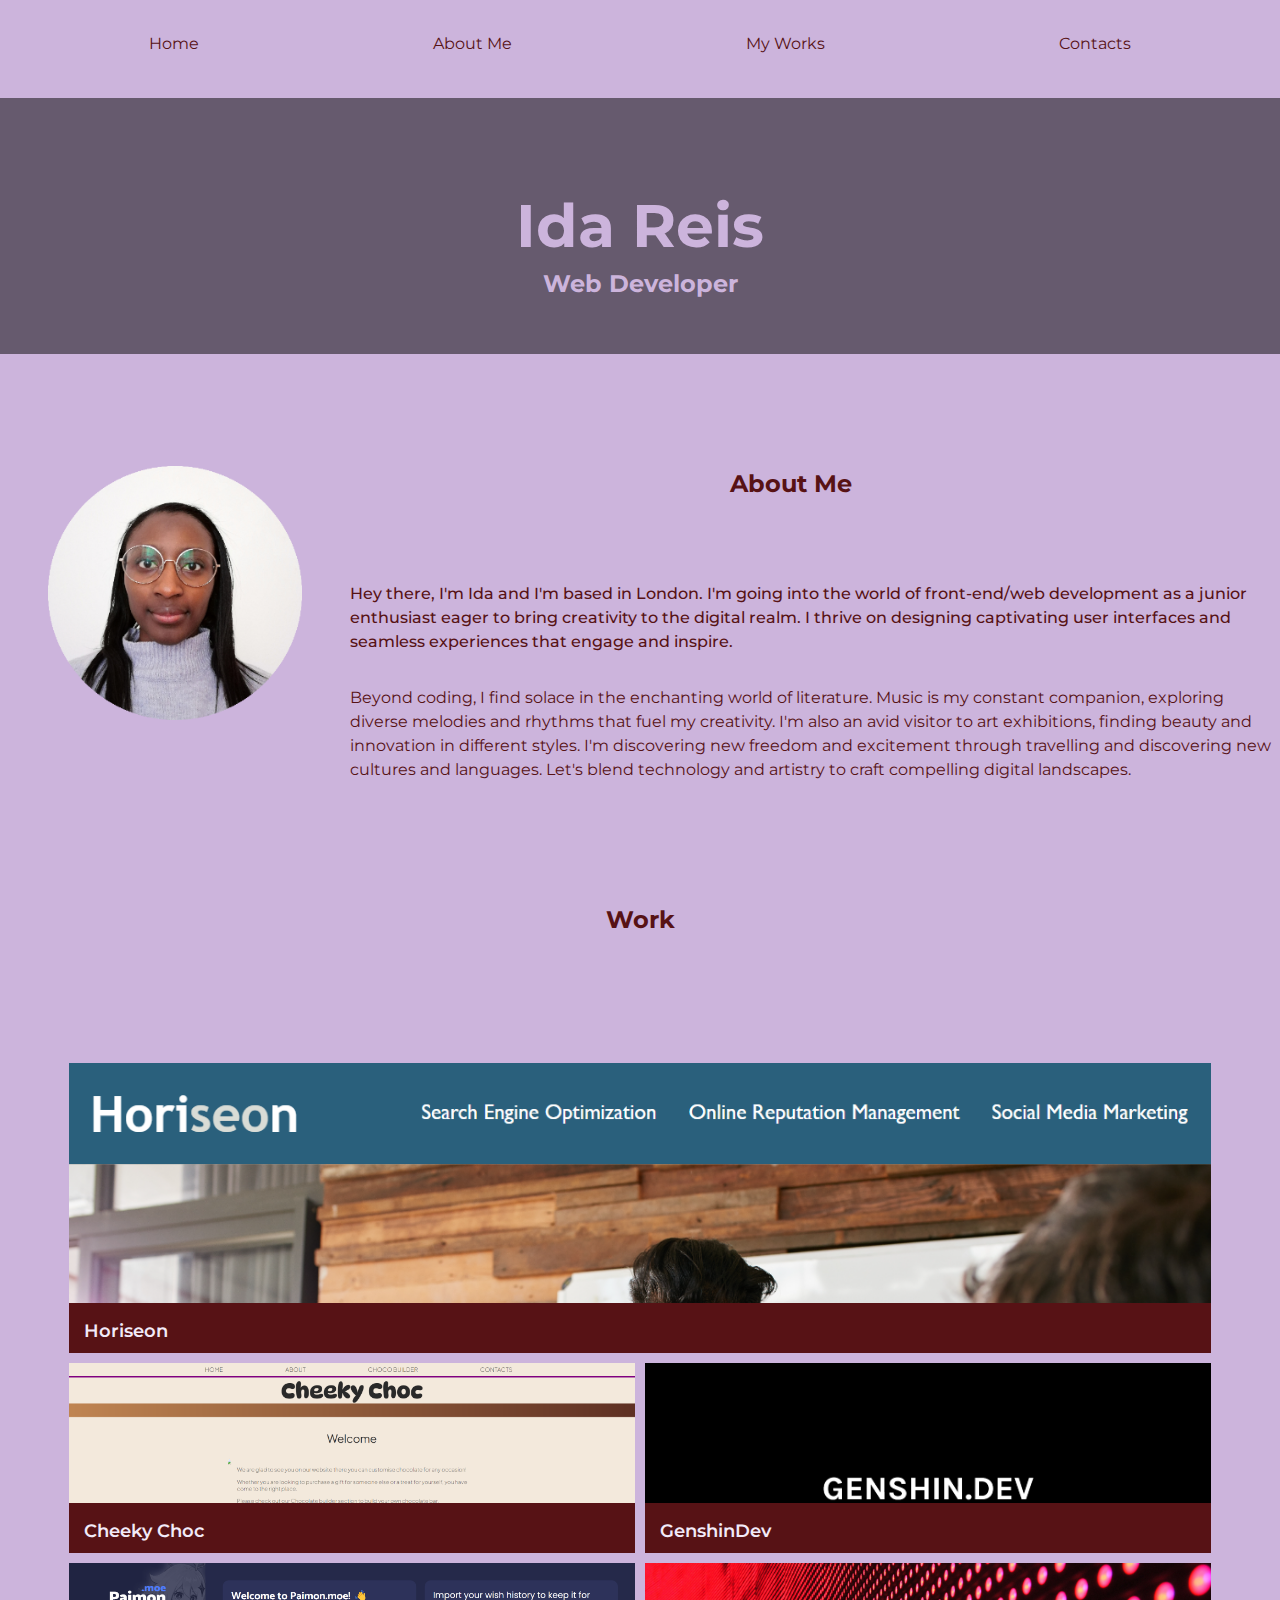
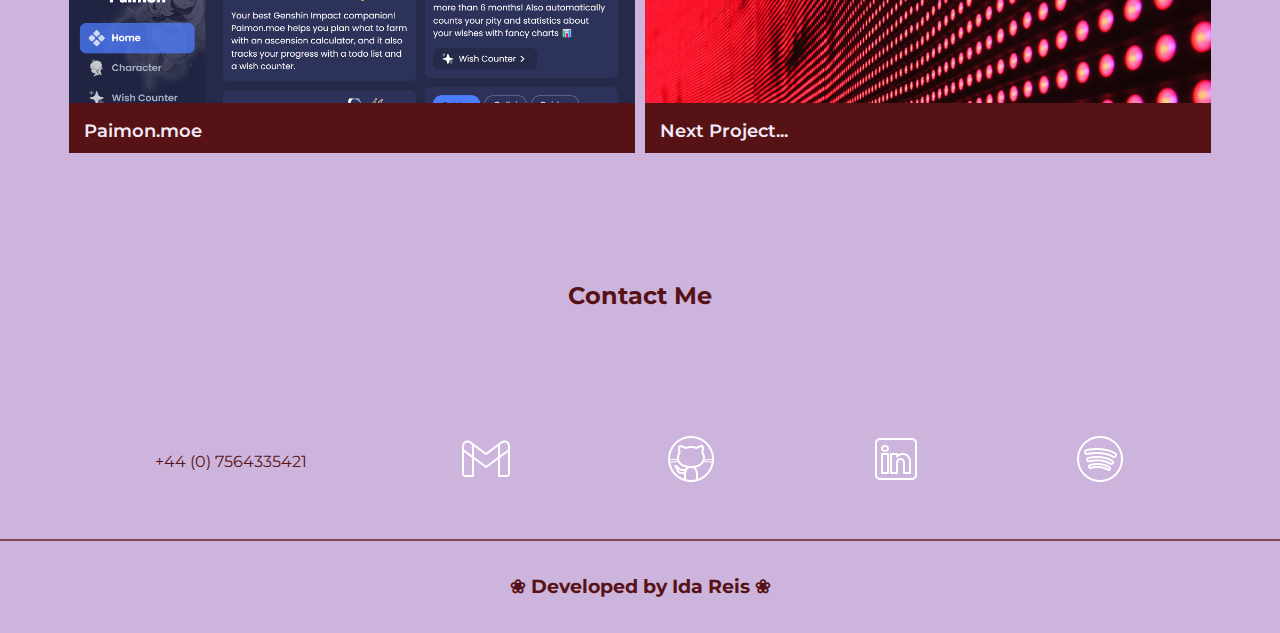
==== index.html @ 4b5e8bd7 "corrections to README and directories" ====
<!DOCTYPE html>
<html lang="en-gb">

<head>
  <meta charset="UTF-8">
  <meta name="viewport" content="width=device-width, initial-scale=1.0">
  <meta http-equiv="X-UA-Compatible" content="ie=edge">
  <title>Ida Reis // Web Developer</title>
  <link rel="stylesheet" href="../assets/css/style.css" />
  <link rel="preconnect" href="https://fonts.googleapis.com">
  <link rel="preconnect" href="https://fonts.gstatic.com" crossorigin>
  <link href="https://fonts.googleapis.com/css2?family=Montserrat:wght@200;400;700&display=swap" rel="stylesheet">
</head>

<body>

  <header>

    
    <nav class="navigation">
    <a href="#home">Home</a>
    <a href="#about">About Me</a>
    <a href="#work">My Works</a>
    <a href="#contacts">Contacts</a>
    </nav>

  </header>

  <!-- hero banner -->
  <section class="hero-banner">
    <section class="hero-text">
      <h1 id="home">Ida Reis</h1>
      <h2 id="home">Web Developer</h2>
    </section>
  </section>

  <main>
    <!-- about me -->
    <section class="page-section">

      <section id="pic-about">
      <img src="../assets/images/ida-modified.png" alt="profile picture" class="pro-pic">
      <h2>About Me</h2>
      </section>

      <p id="about-me">
        Hey there, I'm Ida and I'm based in London. I'm going into the world of front-end/web development as a junior enthusiast eager to bring creativity to the digital realm. 
        I thrive on designing captivating user interfaces and seamless experiences that engage and inspire. 
        <p>Beyond coding, I find solace in the enchanting world of literature. Music is my constant companion, exploring diverse melodies and rhythms that fuel my creativity. I'm also an avid visitor to art exhibitions, finding beauty and innovation in different styles. I'm discovering new freedom and excitement through travelling and discovering new cultures and languages. Let's blend technology and artistry to craft compelling digital landscapes.</p>
      </p>
      
    </section>

    <!-- portfolio container -->
    <section class="main-section">

      <h2>Work</h2>

      <section id="works">

      <a href="https://idareis.github.io/horiseon-code-refactor/" id="horiseon" class="gridArea" target="_blank"><div class="heading">Horiseon</div></a>
      <a href="https://idareis.github.io/final-project-cfg/" id="cheekyChoc" class="gridArea" target="_blank"><div class="heading">Cheeky Choc</div></a>
      <a href="https://genshin.dev/" id="genshinDev" class="gridArea" target="_blank"><div class="heading">GenshinDev</div></a>
      <a href="https://paimon.moe/" id="paimonMoe" class="gridArea" target="_blank"><div class="heading">Paimon.moe</div></a>
      <a href="https://github.com/idareis/#" id="unfinishedProject" class="gridArea" target="_blank"><div class="heading">Next Project...</div></a>

      </section>
    </section>

    <!-- contact -->
    <section class="page-section-contact">

      <h2>Contact Me</h2>

      <section id="contacts">
      
      <a href="#">+44 (0) 7564335421</a>
      <a href="https://github.com/idareis/#" target="_blank"><img src="../assets/images/icons8-gmail-50.png" alt="gmail small white icon"></a>
      <a href="https://github.com/idareis" target="_blank"><img src="../assets/images/icons8-github-50.png" alt="github small white icon"></a>
      <a href="https://www.linkedin.com/in/ida-reis-351355116/ target="_blank"><img src="../assets/images/icons8-linkedin-50.png" alt="linkedin small white icon"></a>
      <a href="https://open.spotify.com/user/i.reis?si=23aa4fbc005845ab target="_blank"><img src="../assets/images/icons8-spotify-50.png" alt="spotify small white icon"></a>
      </section>
    </section>
  </main>

  <hr style="border: none; height: 2px; background-color: #7E4857;"/>
  
  <footer class="footer">
    <h3> ❀ Developed by <a href="https://github.com/idareis">Ida Reis</a> ❀ </h3>
  </footer>
</body>

</html>
---- assets/css/style.css ----
* {
  color: #571215;
  box-sizing: border-box;
  margin: 0;
  padding: 0;
}

body {
  background-color: #ccb4dc;
  margin: 0;
  padding: 0;
  font-family: 'Montserrat', sans-serif;
  line-height: 1.5;
}

.navigation{
  display: flex;
  justify-content: space-around;
  margin: 1em;
  padding: 1em;
}

a{
  text-decoration: none;
}

a:hover{
  color: #7E4857;
}

.hero-banner{
  background-image:  linear-gradient(rgba(0,0,0,0.5), rgba(0,0,0,0.5)), url("../images/yusuf-onuk-pGpbccZU3vk-unsplash.jpg");
  height: 50%;
  background-position: center;
  background-repeat: no-repeat;
  background-size: cover;
  position: relative;
  padding: 10%;
  margin-top: 2%;
  margin-bottom: 5%;
}

.hero-text h1, .hero-text h2 {
  text-align: center;
  position: absolute;
  left: 50%;
  transform: translate(-50%, -50%);
  color: #ccb4dc;
}

.hero-text h1{
  font-size: 60px;
  top: 50%;
}

.hero-text h2{
  top: 73%;
}

.pro-pic{
float: left;
height: 350px;
width: 350px;
padding: 3em;
}

#pic-about h2{
  display: block;
  padding: 2em;
  text-align: center;
}

#about-me{
  padding: 1em;
  margin: 1em;
  text-align: left;
  font-weight: 500;
}

.main-section h2{
  display: block;
  padding: 2em;
  margin: 3em;
  text-align: center;
}

#works{
  margin: 0px 5%;
  display: grid;
  grid-template-columns: 50% 50%;
  grid-template-rows: 300px 200px 200px;
  grid-template-areas: 
  "horiseon horiseon"
  "cheekyChoc genshinDev"
  "paimonMoe unfinishedProject";
}

.gridArea {
  background-position: top;
  background-size: cover;
  background-repeat: no-repeat;
  margin: 5px;
  cursor: pointer;
  display: grid;
  align-content: end;
}

.heading {
  position: relative;
  background-color: #571215;
  padding: 15px;
  height: 50px;
  color: #f2eaf8;
  font-size: 18px;
  font-weight: 600;
}

.heading:hover{
  color: #ccb4dc;
}


#horiseon{
  grid-area: horiseon;
  background-image: url(../images/127.0.0.1_5500_horiseon-code-refactor_index.html.png);
}

#cheekyChoc{
  grid-area: cheekyChoc;
  background-image: url(../images/idareis.github.io_final-project-cfg_.png);
}

#genshinDev{
  grid-area: genshinDev;
  background-image: url(../images/genshin.dev_.png);
}

#paimonMoe{
  grid-area: paimonMoe;
  background-image: url(../images/paimon.moe_.png);
}

#unfinishedProject{
  grid-area: unfinishedProject;
  background-image: url(../images/02-portfolio-1.jpg);
}


.page-section-contact h2{
  display: block;
  padding: 2em;
  margin: 3em;
  text-align: center;
}

#contacts{
  display: flex;
flex-wrap: wrap;
justify-content: space-evenly;
align-items: center;
align-content: center;
margin-bottom: 3em;
}

.footer{
  text-align: center;
  margin: 1em;
  padding: 1em;
}

@media screen and (max-width: 1000px) {
}

@media only screen and (max-width: 768px) {
  .hero-text h1{
    font-size: 25px;
    top: 50%;
  }
}
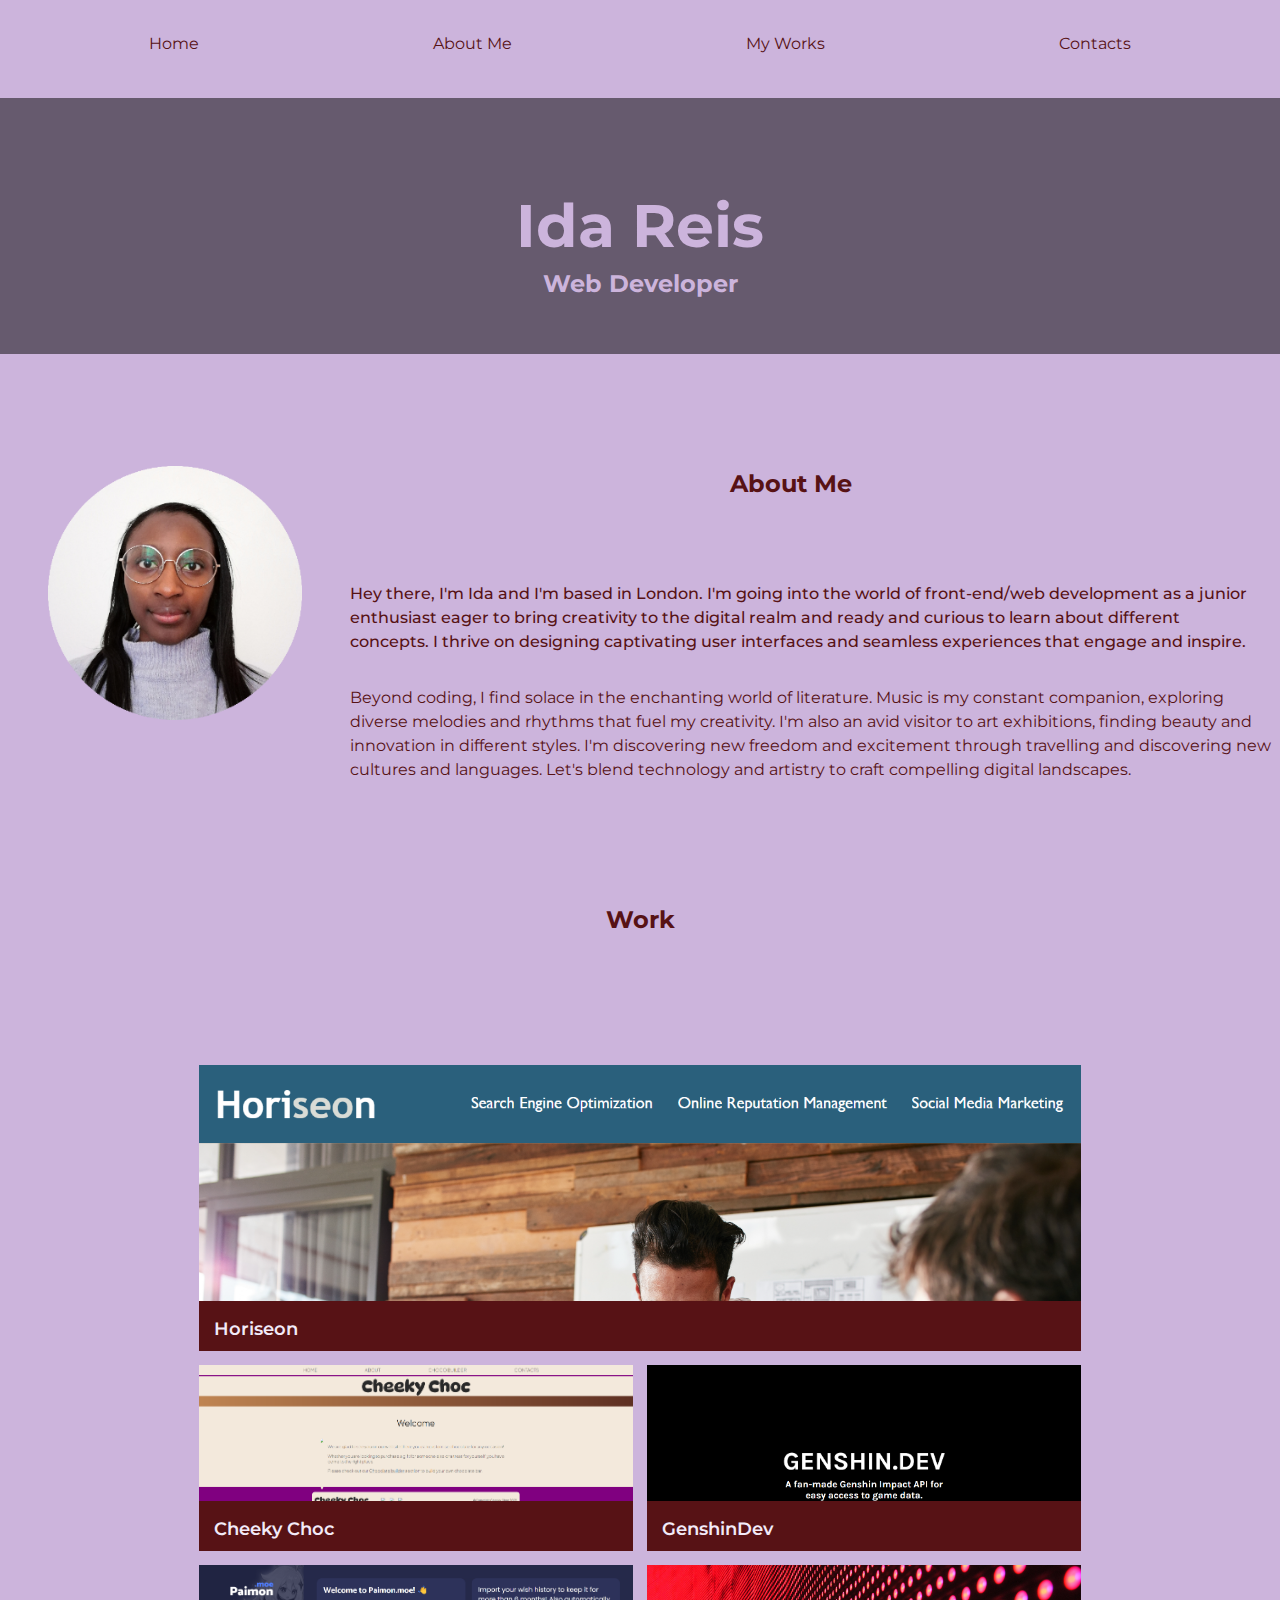
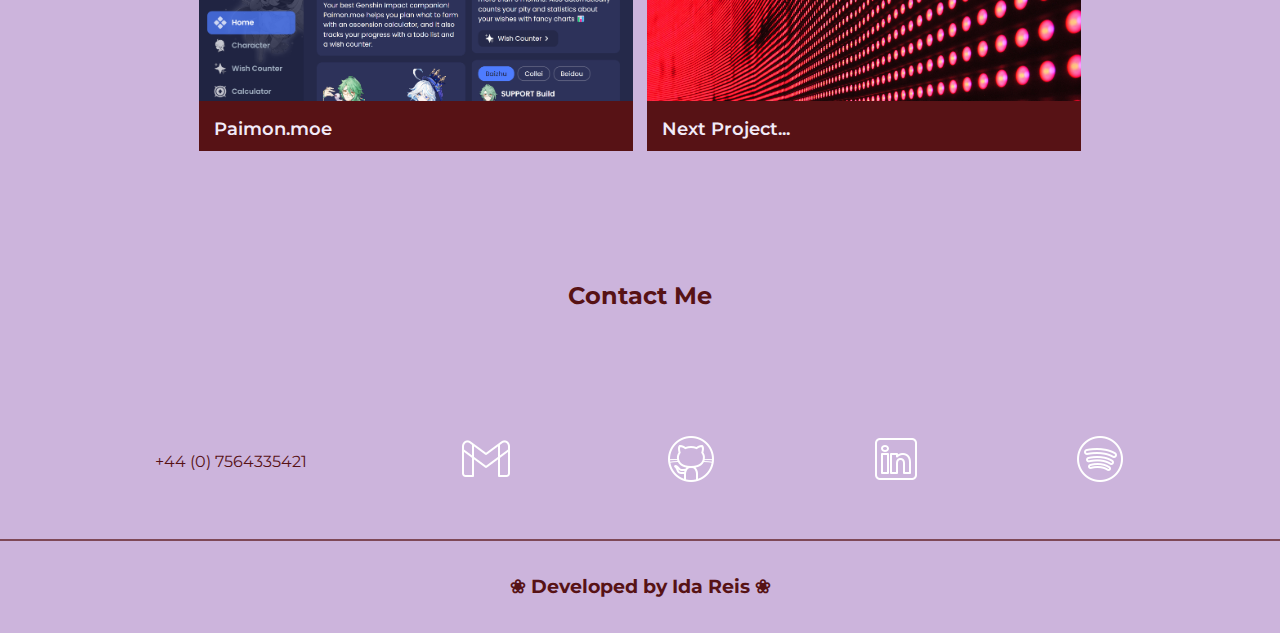
==== commit ab45b6bd: "adding README info, comments and cleaning up" ====
--- a/index.html
+++ b/index.html
@@ -6,7 +6,7 @@
   <meta name="viewport" content="width=device-width, initial-scale=1.0">
   <meta http-equiv="X-UA-Compatible" content="ie=edge">
   <title>Ida Reis // Web Developer</title>
-  <link rel="stylesheet" href="../assets/css/style.css" />
+  <link rel="stylesheet" href="../assets/css/style.css">
   <link rel="preconnect" href="https://fonts.googleapis.com">
   <link rel="preconnect" href="https://fonts.gstatic.com" crossorigin>
   <link href="https://fonts.googleapis.com/css2?family=Montserrat:wght@200;400;700&display=swap" rel="stylesheet">
@@ -15,8 +15,7 @@
 <body>
 
   <header>
-
-    
+    <!-- navigation bar -->
     <nav class="navigation">
     <a href="#home">Home</a>
     <a href="#about">About Me</a>
@@ -44,7 +43,7 @@
       </section>
 
       <p id="about-me">
-        Hey there, I'm Ida and I'm based in London. I'm going into the world of front-end/web development as a junior enthusiast eager to bring creativity to the digital realm. 
+        Hey there, I'm Ida and I'm based in London. I'm going into the world of front-end/web development as a junior enthusiast eager to bring creativity to the digital realm and ready and curious to learn about different concepts.
         I thrive on designing captivating user interfaces and seamless experiences that engage and inspire. 
         <p>Beyond coding, I find solace in the enchanting world of literature. Music is my constant companion, exploring diverse melodies and rhythms that fuel my creativity. I'm also an avid visitor to art exhibitions, finding beauty and innovation in different styles. I'm discovering new freedom and excitement through travelling and discovering new cultures and languages. Let's blend technology and artistry to craft compelling digital landscapes.</p>
       </p>
@@ -55,7 +54,7 @@
     <section class="main-section">
 
       <h2>Work</h2>
-
+      <!-- grid -->
       <section id="works">
 
       <a href="https://idareis.github.io/horiseon-code-refactor/" id="horiseon" class="gridArea" target="_blank"><div class="heading">Horiseon</div></a>
@@ -84,7 +83,7 @@
   </main>
 
   <hr style="border: none; height: 2px; background-color: #7E4857;"/>
-  
+  <!-- footer -->
   <footer class="footer">
     <h3> ❀ Developed by <a href="https://github.com/idareis">Ida Reis</a> ❀ </h3>
   </footer>
--- a/assets/css/style.css
+++ b/assets/css/style.css
@@ -13,6 +13,7 @@
   line-height: 1.5;
 }
 
+  /* navigation bar*/
 .navigation{
   display: flex;
   justify-content: space-around;
@@ -28,6 +29,7 @@
   color: #7E4857;
 }
 
+/*hero banner*/
 .hero-banner{
   background-image:  linear-gradient(rgba(0,0,0,0.5), rgba(0,0,0,0.5)), url("../images/yusuf-onuk-pGpbccZU3vk-unsplash.jpg");
   height: 50%;
@@ -57,6 +59,7 @@
   top: 73%;
 }
 
+/*profile picture*/
 .pro-pic{
 float: left;
 height: 350px;
@@ -64,6 +67,7 @@
 padding: 3em;
 }
 
+/*self-introduction*/
 #pic-about h2{
   display: block;
   padding: 2em;
@@ -77,6 +81,7 @@
   font-weight: 500;
 }
 
+/*work section*/
 .main-section h2{
   display: block;
   padding: 2em;
@@ -84,8 +89,9 @@
   text-align: center;
 }
 
+/*grid*/
 #works{
-  margin: 0px 5%;
+  margin: 0px 15%;
   display: grid;
   grid-template-columns: 50% 50%;
   grid-template-rows: 300px 200px 200px;
@@ -99,7 +105,7 @@
   background-position: top;
   background-size: cover;
   background-repeat: no-repeat;
-  margin: 5px;
+  margin: 7px;
   cursor: pointer;
   display: grid;
   align-content: end;
@@ -133,19 +139,20 @@
 #genshinDev{
   grid-area: genshinDev;
   background-image: url(../images/genshin.dev_.png);
-}
+} /*open source*/
 
 #paimonMoe{
   grid-area: paimonMoe;
   background-image: url(../images/paimon.moe_.png);
-}
+}/*open source*/
 
 #unfinishedProject{
   grid-area: unfinishedProject;
   background-image: url(../images/02-portfolio-1.jpg);
 }
+/*grid*/
 
-
+/*contacts*/
 .page-section-contact h2{
   display: block;
   padding: 2em;
@@ -162,13 +169,14 @@
 margin-bottom: 3em;
 }
 
+/*footer*/
 .footer{
   text-align: center;
   margin: 1em;
   padding: 1em;
 }
 
-@media screen and (max-width: 1000px) {
+@media screen and (max-width: 1200px) {
 }
 
 @media only screen and (max-width: 768px) {
